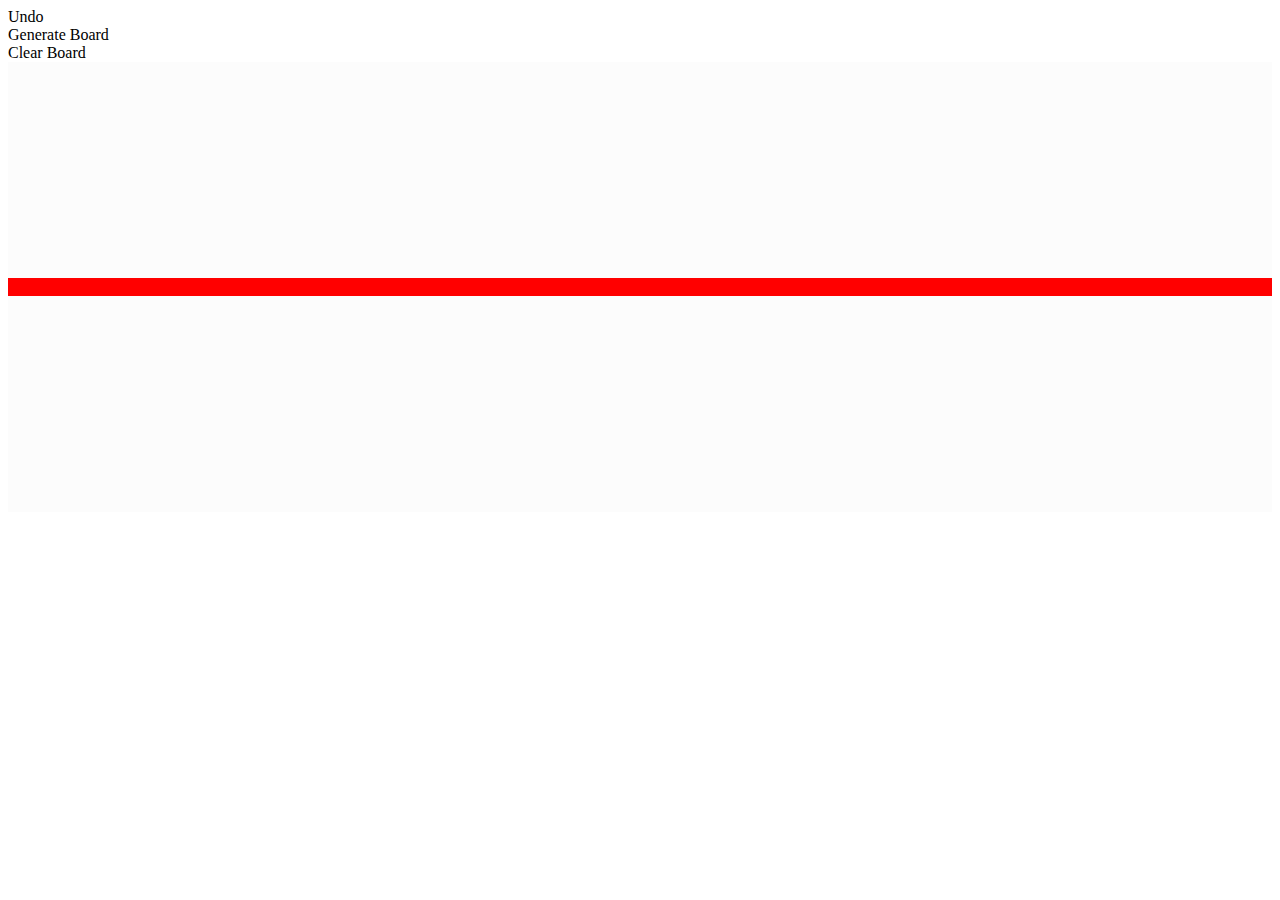
==== index.html @ 6c8ea615 "Rename milo_bingo.html to index.html" ====
<!DOCTYPE html>
<html lang="en" dir="ltr">
  <head>
    <link rel="stylesheet" href="style.css">
    <meta charset="utf-8">
    <title></title>
  </head>
  <body>
    <script type="text/javascript">
      var images = ['assets/1.jpg','assets/2.jpg','assets/3.jpg','assets/4.jpg','assets/5.jpg','assets/6.jpg','assets/7.jpg','assets/8.jpg','assets/9.jpg','assets/10.jpg','assets/11.jpg','assets/12.jpg','assets/13.jpg','assets/14.jpg','assets/15.jpg','assets/16.jpg','assets/17.jpg','assets/18.jpg','assets/19.jpg','assets/20.jpg','assets/21.jpg','assets/22.jpg','assets/23.jpg','assets/24.jpg','assets/25.jpg'];
      var used = [];
      var recentlyDone;
      var listClone = [];
      function getRandomArrayElement(arr){
    var min = 0;
    var max = (arr.length - 1);
    var randIndex = Math.floor(Math.random() * (max - min)) + min;
    return arr[randIndex];
}
      function generateBoard() {
        var listClone = [];
        var listClone = [...images]
        for (var i=1; i<=25; i++) {
          chosen = getRandomArrayElement(listClone);
          document.getElementById(i).src = chosen;
          used.push(chosen);
          console.log(chosen)
          listClone.splice(listClone.indexOf(chosen), 1)
        }
      }
      function undo() {
        document.getElementById(recentlyDone).style.background = '#fcfcfc';
      }
      function activate(givenId) {
          document.getElementById(givenId).style.background = 'red';
          recentlyDone = givenId;
      }
      function clearBoard() {
        for (var i=1; i<=25; i++) {
          document.getElementById(i).style.background = '#fcfcfc';
        }
      }
    </script>
    <div class="invis"></div>
    <div class="buttons">
      <div class="button" onclick="undo()">Undo</div>
      <div class="button" onclick="generateBoard()">Generate Board</div>
      <div class="button" onclick="clearBoard()">Clear Board</div>
    </div>
    <div class="grid">
    <div class="column">
      <div onclick="activate('one')" id="one" style='background:#fcfcfc'>
           <img src="" alt="" id="1">
      </div>
      <div onclick="activate('two')" id="two" style='background:#fcfcfc'>
        <img src="" alt="" id="2">
      </div>
      <div onclick="activate('three')" id='three' style='background:#fcfcfc'>
        <img src="" alt="" id="3">
      </div>
      <div onclick="activate('four')" id='four' style='background:#fcfcfc'>
        <img src="" alt="" id="4">
      </div>
      <div onclick="activate('five')" id='five' style='background:#fcfcfc'>
        <img src="" alt="" id="5">
      </div>
    </div>

    <div class="column">
      <div onclick="activate('six')" id='six' style='background:#fcfcfc'>
        <img src="" alt="" id="6">
      </div>
      <div onclick="activate('seven')" id='seven' style='background:#fcfcfc'>
        <img src="" alt="" id="7">
      </div>
      <div onclick="activate('eight')" id='eight' style='background:#fcfcfc'>
        <img src="" alt="" id="8">
      </div>
      <div onclick="activate('nine')" id='nine' style='background:#fcfcfc'>
        <img src="" alt="" id="9">
      </div>
      <div onclick="activate('ten')" id='ten' style='background:#fcfcfc'>
        <img src="" alt="" id="10">
      </div>
    </div>

    <div class="column">
      <div onclick="activate('eleven')" id='eleven' style='background:#fcfcfc'>
        <img src="" alt="" id="11">
      </div>
      <div onclick="activate('twelve')" id='twelve' style='background:#fcfcfc'>
        <img src="" alt="" id="12">
      </div>
      <div style='background:red'>
        <img src="" alt="" id="0">
      </div>
      <div onclick="activate('fourteen')" id='fourteen' style='background:#fcfcfc'>
        <img src="" alt="" id="13">
      </div>
      <div onclick="activate('fifteen')" id='fifteen' style='background:#fcfcfc'>
        <img src="" alt="" id="14">
      </div>
    </div>

    <div class="column">
      <div onclick="activate('sixteen')" id='sixteen' style='background:#fcfcfc'>
        <img src="" alt="" id="15">
      </div>
      <div onclick="activate('seventeen')" id='seventeen' style='background:#fcfcfc'>
        <img src="" alt="" id="16">
      </div>
      <div onclick="activate('eighteen')" id='eighteen' style='background:#fcfcfc'>
        <img src="" alt="" id="17">
      </div>
      <div onclick="activate('nineteen')" id='nineteen' style='background:#fcfcfc'>
        <img src="" alt="" id="18">
      </div>
      <div onclick="activate('twenty')" id='twenty' style='background:#fcfcfc'>
        <img src="" alt="" id="19">
      </div>
    </div>

    <div class="column">
      <div onclick="activate('twentyone')" id='twentyone' style='background:#fcfcfc'>
        <img src="" alt="" id="20">
      </div>
      <div onclick="activate('twentytwo')" id='twentytwo' style='background:#fcfcfc'>
        <img src="" alt="" id="21">
      </div>
      <div onclick="activate('twentythree')" id='twentythree' style='background:#fcfcfc'>
        <img src="" alt="" id="22">
      </div>
      <div onclick="activate('twentyfour')" id='twentyfour' style='background:#fcfcfc'>
        <img src="" alt="" id="23">
      </div>
      <div onclick="activate('twentyfive')" id='twentyfive' style='background:#fcfcfc'>
        <img src="" alt="" id="24">
      </div>
    </div>
    </div>
  </body>
</html>
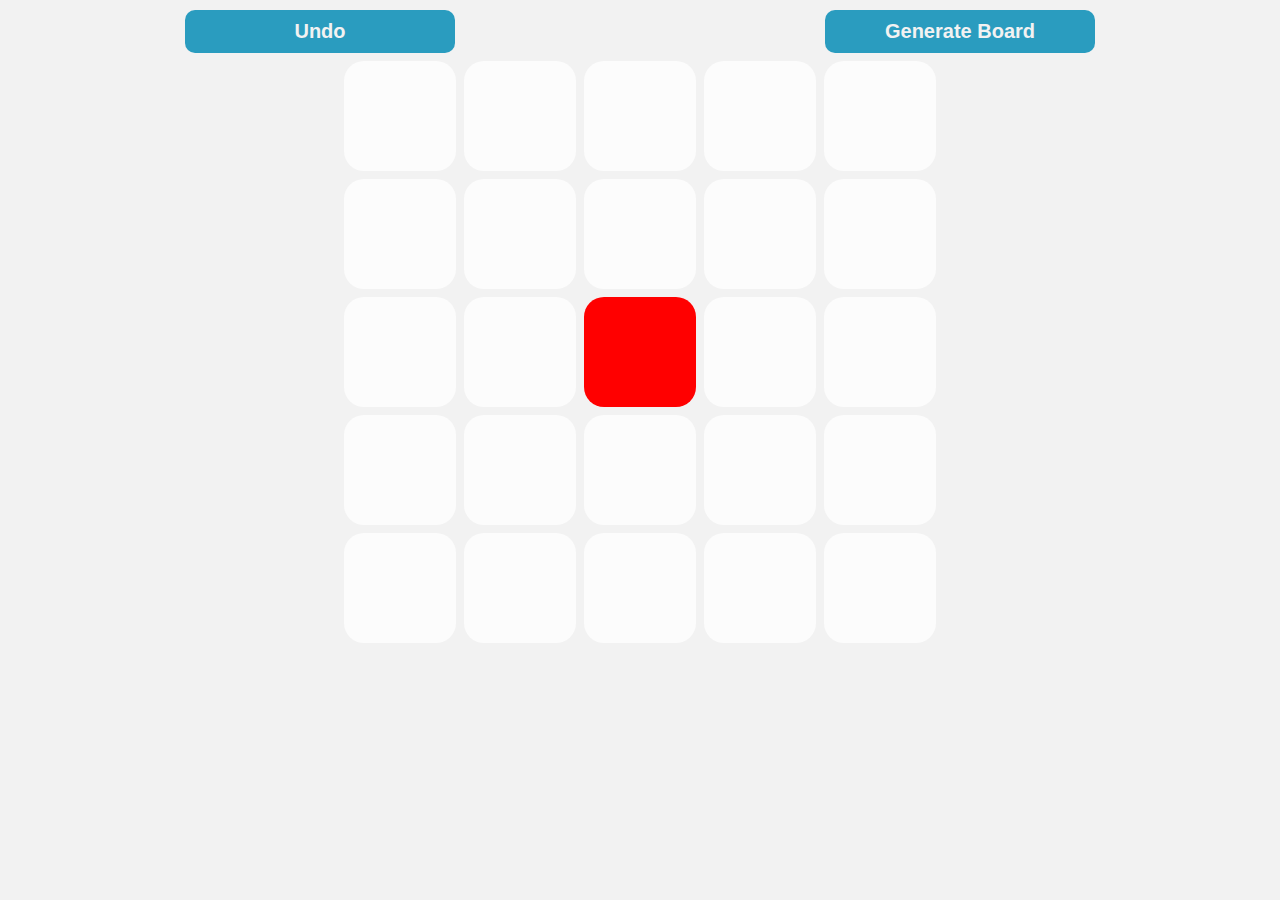
==== commit d4483a2b: "Update index.html" ====
--- a/index.html
+++ b/index.html
@@ -11,7 +11,7 @@
       var used = [];
       var recentlyDone;
       var listClone = [];
-      function getRandomArrayElement(arr){
+      function getValue(arr){
     var min = 0;
     var max = (arr.length - 1);
     var randIndex = Math.floor(Math.random() * (max - min)) + min;
@@ -21,7 +21,7 @@
         var listClone = [];
         var listClone = [...images]
         for (var i=1; i<=25; i++) {
-          chosen = getRandomArrayElement(listClone);
+          chosen = getValue(listClone);
           document.getElementById(i).src = chosen;
           used.push(chosen);
           console.log(chosen)
@@ -35,17 +35,11 @@
           document.getElementById(givenId).style.background = 'red';
           recentlyDone = givenId;
       }
-      function clearBoard() {
-        for (var i=1; i<=25; i++) {
-          document.getElementById(i).style.background = '#fcfcfc';
-        }
-      }
     </script>
     <div class="invis"></div>
     <div class="buttons">
       <div class="button" onclick="undo()">Undo</div>
       <div class="button" onclick="generateBoard()">Generate Board</div>
-      <div class="button" onclick="clearBoard()">Clear Board</div>
     </div>
     <div class="grid">
     <div class="column">
--- a/style.css
+++ b/style.css
@@ -0,0 +1,65 @@
+body{
+  margin: 0;
+  padding: 0;
+  background: #f2f2f2;
+}
+
+.buttons{
+  display: flex;
+}
+
+.grid{
+  width: 600px;
+  height: 600px;
+  display: flex;
+  margin: 0 auto;
+}
+
+.column{
+  flex: 20%;
+  max-width: 20%;
+  padding: 0 4px;
+}
+
+.column > div{
+  margin-top: 8px;
+  vertical-align: middle;
+  width: 100%;
+  height: 110px;
+  border-radius: 20px;
+  cursor: pointer;
+  overflow: hidden;
+}
+
+.column > div > img{
+  position: relative;
+  top: 50%;
+  left: 50%;
+  transform: translate(-50%,-50%);
+  height: 100px;
+}
+
+.button{
+  background: #2a9cbf;
+  outline: none;
+  border: none;
+  font-family: sans-serif;
+  color: #f2f2f2;
+  padding: 10px;
+  font-size: 15pt;
+  cursor: pointer;
+  border-radius: 10px;
+  width: 250px;
+  text-align: center;
+  margin: 0 auto;
+  font-weight: bold;
+  transition: .5s
+}
+
+.button:hover{
+  background: #2db8e2;
+}
+
+.invis{
+  margin: 10px;
+}
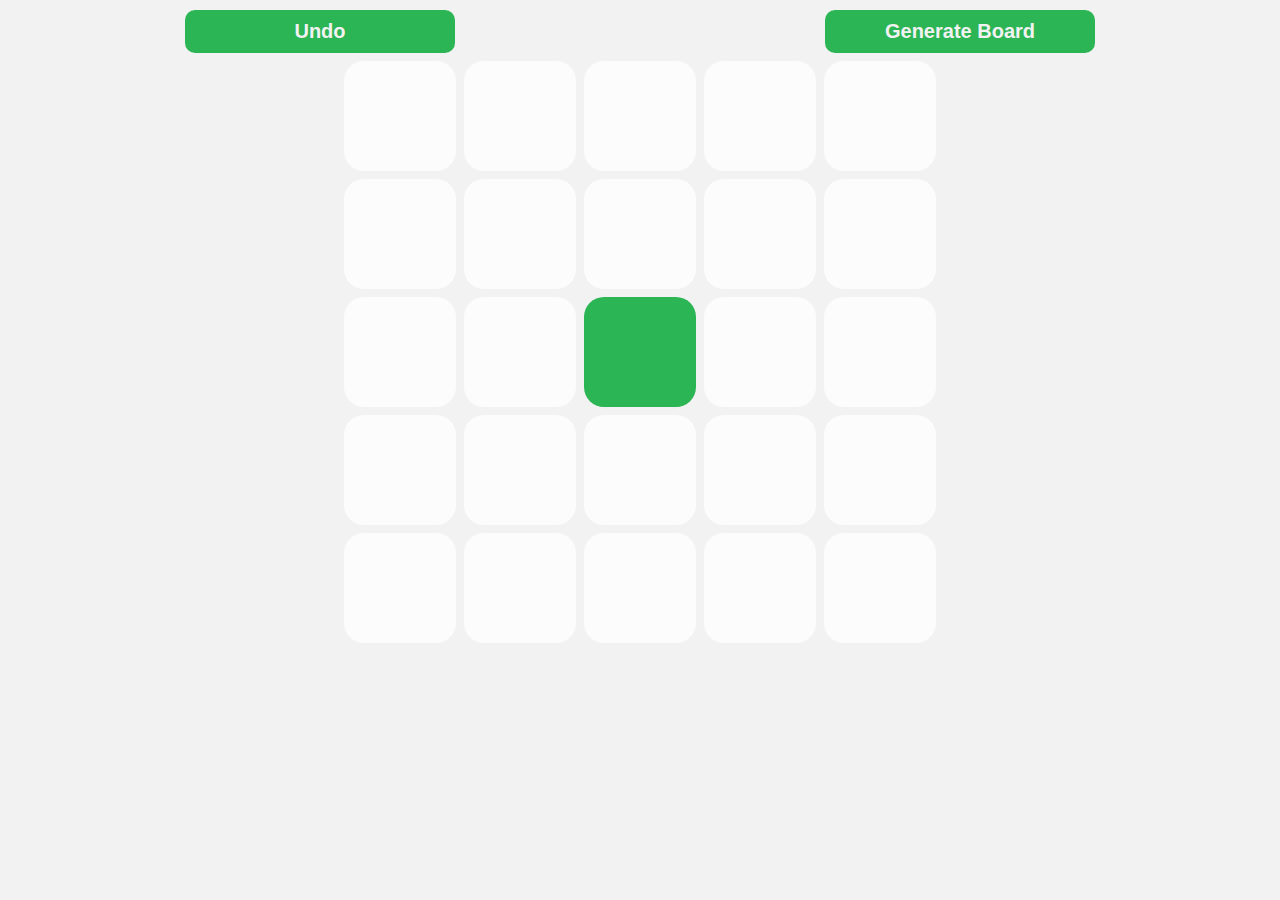
==== commit c3bcfd90: "Update index.html" ====
--- a/index.html
+++ b/index.html
@@ -32,7 +32,7 @@
         document.getElementById(recentlyDone).style.background = '#fcfcfc';
       }
       function activate(givenId) {
-          document.getElementById(givenId).style.background = 'red';
+          document.getElementById(givenId).style.background = '2bb554';
           recentlyDone = givenId;
       }
     </script>
@@ -85,7 +85,7 @@
       <div onclick="activate('twelve')" id='twelve' style='background:#fcfcfc'>
         <img src="" alt="" id="12">
       </div>
-      <div style='background:red'>
+      <div style='background:#2bb554'>
         <img src="" alt="" id="0">
       </div>
       <div onclick="activate('fourteen')" id='fourteen' style='background:#fcfcfc'>
--- a/style.css
+++ b/style.css
@@ -40,7 +40,7 @@
 }
 
 .button{
-  background: #2a9cbf;
+  background: #2bb554;
   outline: none;
   border: none;
   font-family: sans-serif;
@@ -57,7 +57,7 @@
 }
 
 .button:hover{
-  background: #2db8e2;
+  background: #21dd59;
 }
 
 .invis{
